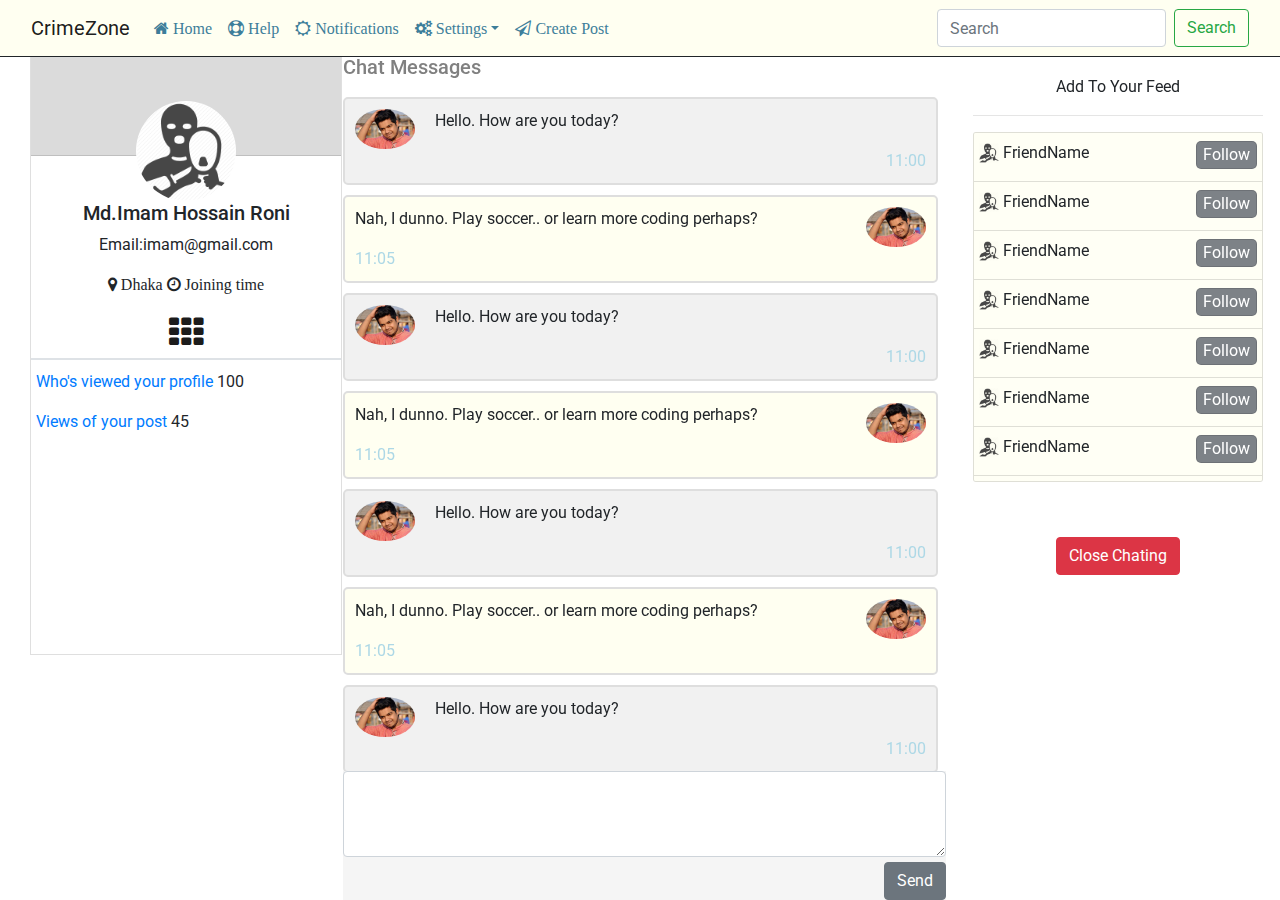
==== chating.html @ 1a890f0b "commit for chating UI" ====
<!DOCTYPE html>
<!--creator Md.Imam Hossain Roni-->
<html>
<head>
  <title>CrimeZone</title>
  <meta charset="UTF-8">
  <meta name="viewport" content="width=device-width, initial-scale=1.0">
  <link href="https://fonts.googleapis.com/css?family=Montserrat:100,100i,200,200i,300,300i,400,400i,500,500i,600,600i,700,700i,800,800i,900,900i|Roboto:100,100i,300,300i,400,400i,500,500i,700,700i,900,900i" rel="stylesheet">
  <link rel="shortcut icon" type="image/png" href="image/fav.png"/>
  <link rel="stylesheet" href="css/bootstrap.min.css">
  <link rel="stylesheet" href="css/font-awesome.min.css">
  <link rel="stylesheet" href="css/style.css">
</head>
<body>
  <header class="headersection " id="fixed_nav">
    <div class="container-fluid navcontainer">
      <nav class=" navbar navbar-expand-lg   navbar-light  navcontainer2 ">
        <a class="navbar-brand" href="#">CrimeZone</a>
        <button class="navbar-toggler" type="button" data-toggle="collapse" data-target="#navbarSupportedContent" aria-controls="navbarSupportedContent" aria-expanded="false" aria-label="Toggle navigation">
          <span class="navbar-toggler-icon"></span>
        </button>
        <div class="collapse navbar-collapse" id="navbarSupportedContent">
          <ul class="navbar-nav mr-auto">
            <li class="nav-item active">
              <a class="fa fa-home nav-link" href="index.html"> Home <span class="sr-only">(current)</span></a>
            </li>
            <li class="nav-item">
              <a class="nav-link fa fa-support  
              " href="#">  Help</a>
            </li>
            <li class="nav-item">
              <a class="nav-link fa fa-sun-o  
              " href="#"> Notifications</a>
            </li>
            <li class="nav-item dropdown">
              <a class="nav-link dropdown-toggle fa fa-cogs" href="#" id="navbarDropdown" role="button" data-toggle="dropdown" aria-haspopup="true" aria-expanded="false">
              Settings</a>
              <div class="dropdown-menu" aria-labelledby="navbarDropdown">
                <a class="dropdown-item" href="#">Security</a>
                <div class="dropdown-divider"></div>
                <a class="dropdown-item" href="#">Delete Account</a>
                <div class="dropdown-divider"></div>
                <a class="dropdown-item" href="#">Log Out</a>
              </div>
            </li>
            <li class="nav-item">
              <a class="nav-link fa fa-send-o
              " href="#"data-toggle="modal" data-target="#createpost" > Create Post</a>
            </li>
          </ul>
          <form class="form-inline my-2 my-lg-0">
            <input class="form-control mr-sm-2" type="search" placeholder="Search" aria-label="Search">
            <button class="btn btn-outline-success my-2 my-sm-0" type="submit">Search</button>
          </form>
        </div>
      </nav>
    </div>

  </header>
  <!-- modal for creating post -->
  <div class="modal animate" id="createpost" tabindex="-1" role="dialog" aria-labelledby="exampleModalLabel" aria-hidden="true">
    <div class="modal-dialog" role="document">
      <div class="modal-content">
        <div class="modal-header">
          <h5 class="modal-title" id="exampleModalLabel">Write about crime</h5>
        </div>
        <div class="modal-body">
         <form>
          <div class="form-group">
           <textarea class="form-control" aria-label="With textarea"></textarea>
           <div><hr></div>
           <div class="fileload fright">
            <a class="fa fa-file-photo-o" href=""></a>
            <a class="fa fa-film" href=""></a>
            <a class="fa fa-camera" href=""></a>
          </div>
        </div>
      </form>
    </div>
    <div class="modal-footer">
      <button type="button" class="btn btn-danger" data-dismiss="modal">Cancel</button>
      <button type="button" class="btn btn-primary">Post</button>
    </div>
  </div>
</div>
</div>

<!-- modal for creating post end -->
<div class=" maincontainer container-fluid">
  <div class="col-md-3 left_sidebar">
    <div class="total-pp">
      <div class="user-profile-background">
        <div class="user-profile-pp">
          <img src="image/fav.png">
        </div>
        <div class="user-pp">
          <h5 class="name">Md.Imam Hossain Roni</h5>
          <p class="email">Email:imam@gmail.com</p>
          <p class="fa fa-map-marker loc"> Dhaka</p>
          <p class="fa fa-clock-o datetime" > Joining time</p>
        </div>
        <div class="option">
          <p>  <a  class="fa fa-th menu" href="user.html"></a></p>
        </div>
        <div class="border"></div>
        <div class="other">
          <p><a href="">Who's viewed your profile</a> 100</p>
          <p><a href="">Views of your post</a> 45</p>
        </div>
      </div>
    </div>
  </div>

  <!-- middle content -->
  <div class="col-md-6 main_content">
    <div class="chat-title">
      <h5>Chat Messages</h5>
    </div>
    <div class="conversation">
      <div class="receivercontainer ">
        <img src="image/profile_image.jpg" alt="Avatar" style="width:100%;">
        <p>Hello. How are you today?</p>
        <span class="time-right">11:00</span>
      </div>

      <div class="sendercontainer">
        <img src="image/profile_image.jpg" alt="Avatar" style="width:100%;">
        <p>Nah, I dunno. Play soccer.. or learn more coding perhaps?</p>
        <span class="time-left">11:05</span>
      </div>
      <div class="receivercontainer ">
        <img src="image/profile_image.jpg" alt="Avatar" style="width:100%;">
        <p>Hello. How are you today?</p>
        <span class="time-right">11:00</span>
      </div>

      <div class="sendercontainer">
        <img src="image/profile_image.jpg" alt="Avatar" style="width:100%;">
        <p>Nah, I dunno. Play soccer.. or learn more coding perhaps?</p>
        <span class="time-left">11:05</span>
      </div>
      <div class="receivercontainer ">
        <img src="image/profile_image.jpg" alt="Avatar" style="width:100%;">
        <p>Hello. How are you today?</p>
        <span class="time-right">11:00</span>
      </div>

      <div class="sendercontainer">
        <img src="image/profile_image.jpg" alt="Avatar" style="width:100%;">
        <p>Nah, I dunno. Play soccer.. or learn more coding perhaps?</p>
        <span class="time-left">11:05</span>
      </div>
      <div class="receivercontainer ">
        <img src="image/profile_image.jpg" alt="Avatar" style="width:100%;">
        <p>Hello. How are you today?</p>
        <span class="time-right">11:00</span>
      </div>

      <div class="sendercontainer">
        <img src="image/profile_image.jpg" alt="Avatar" style="width:100%;">
        <p>Nah, I dunno. Play soccer.. or learn more coding perhaps?</p>
        <span class="time-left">11:05</span>
      </div>
    </div>
    <div class="sendingbox">
      <form>
        <textarea class="form-control" id="exampleFormControlTextarea1" rows="3"></textarea>
        <button class="btn btn-secondary">Send</button> 
      </form>
    </div>
  </div>
  <!-- middle content End -->
  <div class="col-md-3 right_sidebar ">
    <div class="total-rr ">
      <div class="first-rr">
        <p class="feed">Add To Your Feed</p>
        <hr>
        <div class="follower-show-border">
          <div class="follower-show">
            <div class="follower-pp"><img src="image/fav.png" alt=""></div>
            <div class="follower-txt">
              <p class="follower-name">FriendName<button class="fright follow-button">Follow</button></p>
            </div>
          </div>

          <div class="follower-show">
            <div class="follower-pp"><img src="image/fav.png" alt=""></div>
            <div class="follower-txt">
              <p class="follower-name">FriendName<button class="fright follow-button">Follow</button></p>
            </div>
          </div>
          <div class="follower-show">
            <div class="follower-pp"><img src="image/fav.png" alt=""></div>
            <div class="follower-txt">
              <p class="follower-name">FriendName<button class="fright follow-button">Follow</button></p>
            </div>
          </div>
          <div class="follower-show">
            <div class="follower-pp"><img src="image/fav.png" alt=""></div>
            <div class="follower-txt">
              <p class="follower-name">FriendName<button class="fright follow-button">Follow</button></p>
            </div>
          </div>
          <div class="follower-show">
            <div class="follower-pp"><img src="image/fav.png" alt=""></div>
            <div class="follower-txt">
              <p class="follower-name">FriendName<button class="fright follow-button">Follow</button></p>
            </div>
          </div>
          <div class="follower-show">
            <div class="follower-pp"><img src="image/fav.png" alt=""></div>
            <div class="follower-txt">
              <p class="follower-name">FriendName<button class="fright follow-button">Follow</button></p>
            </div>
          </div>
          <div class="follower-show">
            <div class="follower-pp"><img src="image/fav.png" alt=""></div>
            <div class="follower-txt">
              <p class="follower-name">FriendName<button class="fright follow-button">Follow</button></p>
            </div>
          </div>
          <div class="follower-show">
            <div class="follower-pp"><img src="image/fav.png" alt=""></div>
            <div class="follower-txt">
              <p class="follower-name">FriendName<button class="fright follow-button">Follow</button></p>
            </div>
          </div>
          <div class="follower-show">
            <div class="follower-pp"><img src="image/fav.png" alt=""></div>
            <div class="follower-txt">
              <p class="follower-name">FriendName<button class="fright follow-button">Follow</button></p>
            </div>
          </div>
        </div>
      </div>

      <div class="chat">
        <center>
          <a href="index.html"><button class=" chatbutton btn btn-danger">Close Chating</button></a> 
        </center>
      </div>
    </div>

  </div>
</div>



<!-- static file -->
<script src="js/jquery.js"></script>
<script src="js/fontawesome.min.js"></script>
<script src="js/bootstrap.min.js"></script>
<script type="text/javascript" src="js/vue.js"></script>
<script type="text/javascript" src="js/app.js"></script>
<!-- static file end -->
</body>
</html>
---- css/style.css ----
*{
  margin: 0;
  padding: 0;
  outline: 0;
}
ul,ol{
  list-style-type: none;
}
a{
  text-decoration: none; 
}
button{
  background: inherit;
  border: 0;
}
/*css for navbar*/
#fixed_nav{
  position:fixed;
  top:0;
  width:100%;
  z-index: 1;

}
.navcontainer{
 border-bottom: 1px solid ;
}
.navcontainer,.navcontainer2{
  background-color: #FFFFF1 ;

}
.navbar-light .navbar-nav .show > .nav-link, .navbar-light .navbar-nav .active > .nav-link, .navbar-light .navbar-nav .nav-link.show, .navbar-light .navbar-nav .nav-link {
  color: #3d7e9a;
}
/*css for navbar end*/

/*createpost*/
.fileload a{
  margin-right:15px;

}
/*main container*/
.maincontainer{
  background:#FEF5FF;
  padding-top:55px;
}

.col-md-3.right_sidebar,
.col-md-6.main_content,
.col-md-3.left_sidebar{
  float: left;
}
.col-2.profile_picture{
  float: left;
  /*background: #000;*/
}
.col-2.profile_picture img{
 width: 100%;
 height: 80px;
 border-radius: 50%;

}
.col-10.friend_name{
  float: left;
  overflow: hidden;
  display: inline-block;
}
.location{
 padding-top: 5px;
 margin-top: auto;
}
.col-10.friend_name .friend_name_description{
  float: left;
}
.col-10.friend_name .modal_content{
  float: right;
}
.modal-header{
  border: 0px;
}
.settingslogo:hover{
  opacity: .6;
}
.modal-footer{
  border: 0px;
}
.card-body.main_content img{
  width: 100%;
  height: 100%;
}
.main_content {
  text-align: justify;
}
.col-2.share,
.col-6.comment,
.col-4.like{
  float: left;

}

.likebutton:hover{
 text-decoration: none;
 cursor: pointer;
 opacity: .7;
 color: black;
}

.commentbutton:hover{
  text-decoration: none;
  cursor: pointer;
  opacity: .7;
  color: black;
}

.sharebutton:hover{
 text-decoration: none;
 cursor: pointer;
 opacity: .7;
 color: black;
}

.write-comment{
  display: -ms-flexbox; /* IE10 */
  display: flex;
  width: 100%;
  margin-bottom: 15px;
}
.icon{
  padding: 10px;
  background: #474747;
  color: white;
  min-width: 50px;
  text-align: center;
}

.commentbox{
  width: 100%;
  padding: 10px;
  outline: none;
}
.comment-show{
  display: -ms-flexbox; /* IE10 */
  display: flex;
  width: 100%;
  /*background:#FFFFFF;*/
  border: 1px solid rgba(0,0,0,.125);
  border-radius: 2px;
  margin-bottom: 2px;
}
.comment-pp img{
 display: block;
 width: 25px;
 height: 25px;
 padding-top:5px; 
 padding-left: 5px;
}
.comment-txt{
  width: 100%;
  padding-left: 5px;
  outline: none;
}
.comment-user-name{}

.comment-extra{
  margin: 0;
  padding: 0;
}
.reply-show{
  display: -ms-flexbox; /* IE10 */
  display: flex;
  width: 100%;
  background:#FFFFFF;
  border: 1px solid rgba(0,0,0,.125);
  border-radius: 2px;
  margin-bottom: 2px;
  margin-left: 30px;
  width: 95%;
}
.reply-pp img{
 display: block;
 width: 25px;
 height: 25px;
 padding-top:5px; 
 padding-left: 5px;
}
.reply-txt{
  width: 100%;
  padding-left: 5px;
  outline: none;
}
.reply-user-name{}

.space{
 padding-top: 20px;
 padding-bottom: 10px;
}
/*main container end*/

/*user profile*/
.total-pp{
 background-color: white;
 height: 600px;
 width: 100%;
 border: 1px solid rgba(0,0,0,.125);
 position: fixed;
 width: 312px;

}
.user-profile-background{
  background-color: #DBDBDB;
  height: 100px;
  width: 100%;
  border-bottom: 1px solid rgba(0,0,0,.125);
}
.user-profile-pp img{
  background-color: white;
  height: 100px;
  width: 100px;
  margin-left: 34%;
  margin-top: 45px;
  border-radius: 50%;
}
.user-pp{
  text-align: center;
}
.option{
 height: 50px;
}
.option p{
  text-align: center;
  font-size: 35px;
}
.option a{
 color: #1C1C1C;
 text-decoration: none;
}
.option a:hover{
  opacity: .7;
  cursor: pointer;
}
.border{
  /*clear: both;*/
}
.other{
  margin-top: 10px;
  margin-left: 5px;
}
.fleft{
  float: left;
}
.fright{
  float: right;
  margin-right: 5px;
}

/*right_sidebar*/

.right_sidebar{

  margin: 15px auto; 
  position: relative; 
}
.total-rr{
  width: 300px; 
  position: fixed; 
  margin-left: 0;
}
.first-rr{
  padding:5px;
}
.chatbutton{
 margin-top: 50px;
}
/*chatting*/
.conversation{
  overflow-x: auto;
}
.receivercontainer::after {
    content: "";
    clear: both;
    display: table;
}
.receivercontainer{
    border: 2px solid #dedede;
    background-color: #f1f1f1;
    border-radius: 5px;
    padding: 10px;
    margin: 10px 0;
}
.receivercontainer img{
   float: left;
    max-width: 60px;
    width: 100%;
    margin-right: 20px;
    border-radius: 50%;
}
.time-right{
  float: right;
  color:#ADD8E6;
}
.time-left{
  float: left;
  color:#ADD8E6;
}
.sendercontainer::after {
    content: "";
    clear: both;
    display: table;
} 
.sendercontainer {
    border: 2px solid #dedede;
    background-color: #FFFFF1;
    border-radius: 5px;
    padding: 10px;
    margin: 10px 0;
}
.sendercontainer  img{
   float: right;
    max-width: 60px;
    width: 100%;
    margin-right: 20px;
    border-radius: 50%;
    margin-right: 0px;i
}
.sendingbox{
    position: fixed;
    bottom: 0;
    width: 603px;
    z-index: 999;
    background: whitesmoke;
}
 
.sendingbox button{
  margin-top: 5px;
  float: right;
 
}
.chat-title{
  color: gray;
}
.chat{
  margin-bottom: 5px;
}
/*chatting end*/
.feed{
  text-align: center;
}
.space2{
  padding: 5px;
}
.follower-show-border{
  height: 350px;
  width: 100%;
  background:#FFFFF5;
  border: 1px solid rgba(0,0,0,.125);
  border-radius: 3px;
  overflow-x: auto;
}

.follower-show{
  display: -ms-flexbox; /* IE10 */
  display: flex;
  margin-top: 5px;
  border-bottom: 1px solid rgba(0,0,0,.125);

}
.follower-pp img{
 display: block;
 width: 25px;
 height: 25px;
 padding-top:5px; 
 padding-left: 5px;
}
.follower-txt{
  width: 100%;

  outline: none;
}
.follower-name{
  padding-left: 4px;
  margin-top: 3px;
}
.follow-button{
  padding: 1px 6px;
  background-color:#7D8287;
  border: 1px solid rgba(0,0,0,.125);
  border-radius: 5px;
  color:#FFFFFF;
}
.follow-button:hover{
  opacity: .5;
  color: #333;
  cursor: pointer;
}

/*user profile page*/
/*Userprofile*/
.userprofile{
  margin-top: 5px;
}
.userprofiletitle{
  text-align: center;
}
.follow-location{
  padding: 1px 6px;
  border: 1px solid rgba(0,0,0,.125);
  border-radius: 5px;

}
.follow-location a{
  text-decoration: none;
}
.follow-location:hover{
  opacity: .8;
  cursor: pointer;
}

/*media query*/

@media (max-width: 700px){

}
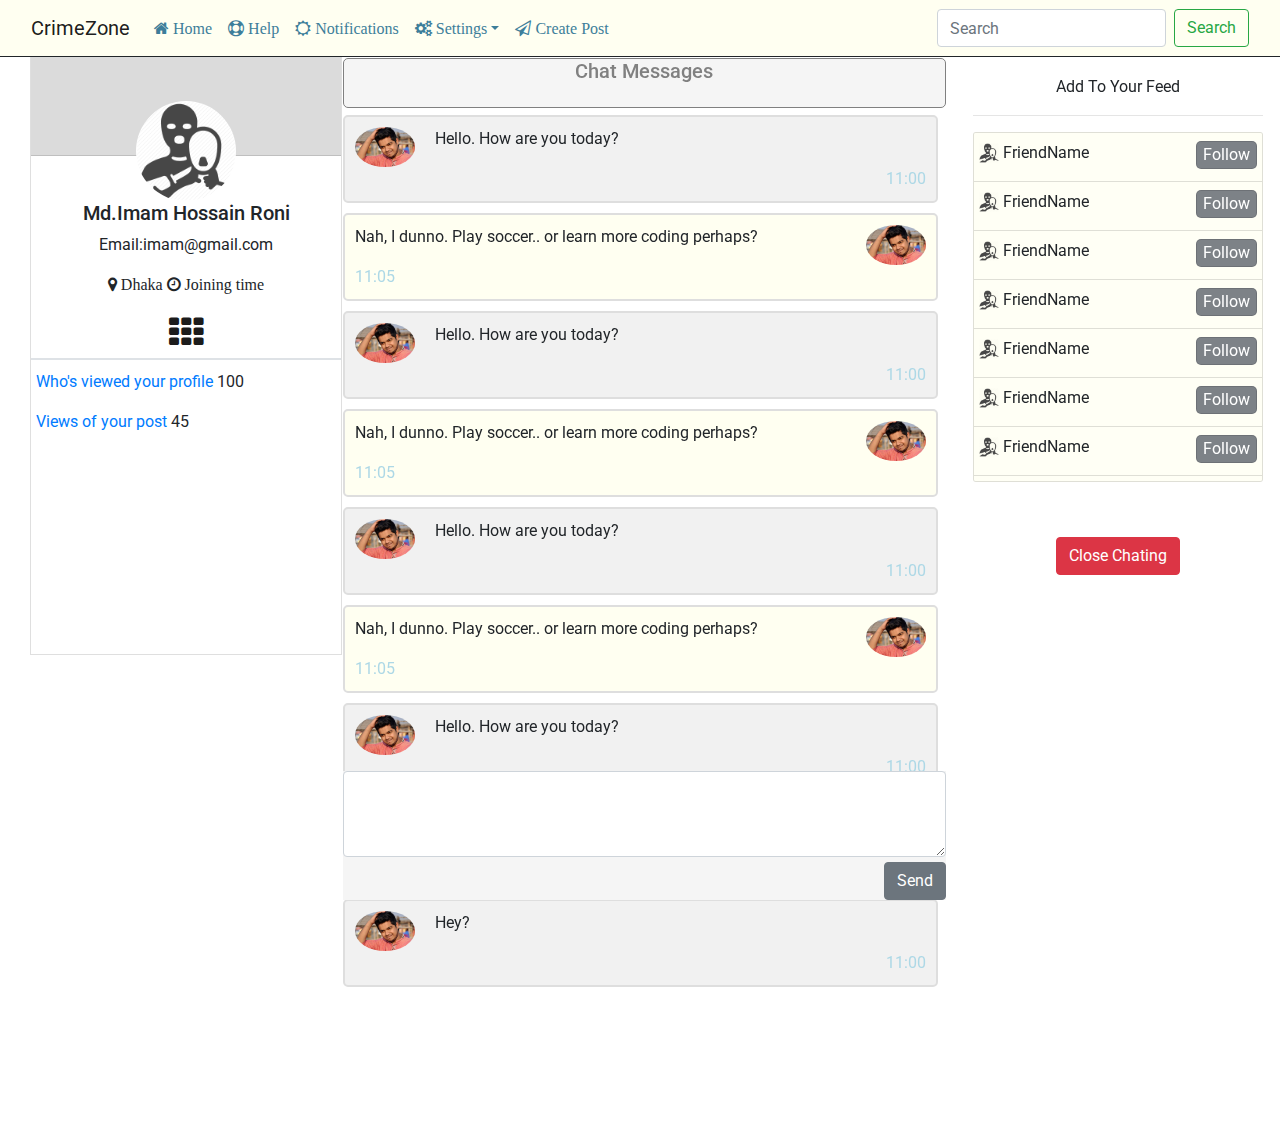
==== commit 6ee2efe1: "commit for fix the chat UI issue" ====
--- a/chating.html
+++ b/chating.html
@@ -161,6 +161,11 @@
         <p>Nah, I dunno. Play soccer.. or learn more coding perhaps?</p>
         <span class="time-left">11:05</span>
       </div>
+        <div class="receivercontainer ">
+        <img src="image/profile_image.jpg" alt="Avatar" style="width:100%;">
+        <p>Hey?</p>
+        <span class="time-right">11:00</span>
+      </div>
     </div>
     <div class="sendingbox">
       <form>
--- a/css/style.css
+++ b/css/style.css
@@ -146,6 +146,11 @@
   border: 1px solid rgba(0,0,0,.125);
   border-radius: 2px;
   margin-bottom: 2px;
+}
+
+.comment-reply p{
+  margin: 0;
+  padding: 0;
 }
 .comment-pp img{
  display: block;
@@ -273,26 +278,28 @@
 }
 /*chatting*/
 .conversation{
+  margin-bottom: 140px;
+    margin-top: 50px;
   overflow-x: auto;
 }
 .receivercontainer::after {
-    content: "";
-    clear: both;
-    display: table;
+  content: "";
+  clear: both;
+  display: table;
 }
 .receivercontainer{
-    border: 2px solid #dedede;
-    background-color: #f1f1f1;
-    border-radius: 5px;
-    padding: 10px;
-    margin: 10px 0;
+  border: 2px solid #dedede;
+  background-color: #f1f1f1;
+  border-radius: 5px;
+  padding: 10px;
+  margin: 10px 0;
 }
 .receivercontainer img{
-   float: left;
-    max-width: 60px;
-    width: 100%;
-    margin-right: 20px;
-    border-radius: 50%;
+ float: left;
+ max-width: 60px;
+ width: 100%;
+ margin-right: 20px;
+ border-radius: 50%;
 }
 .time-right{
   float: right;
@@ -303,40 +310,51 @@
   color:#ADD8E6;
 }
 .sendercontainer::after {
-    content: "";
-    clear: both;
-    display: table;
+  content: "";
+  clear: both;
+  display: table;
 } 
 .sendercontainer {
-    border: 2px solid #dedede;
-    background-color: #FFFFF1;
-    border-radius: 5px;
-    padding: 10px;
-    margin: 10px 0;
+  border: 2px solid #dedede;
+  background-color: #FFFFF1;
+  border-radius: 5px;
+  padding: 10px;
+  margin: 10px 0;
 }
 .sendercontainer  img{
-   float: right;
-    max-width: 60px;
-    width: 100%;
-    margin-right: 20px;
-    border-radius: 50%;
-    margin-right: 0px;i
+ float: right;
+ max-width: 60px;
+ width: 100%;
+ margin-right: 20px;
+ border-radius: 50%;
+ margin-right: 0px;i
 }
 .sendingbox{
-    position: fixed;
-    bottom: 0;
-    width: 603px;
-    z-index: 999;
-    background: whitesmoke;
-}
- 
+  position: fixed;
+  bottom: 0;
+  width: 603px;
+  z-index: 999;
+  background: whitesmoke;
+}
+
 .sendingbox button{
   margin-top: 5px;
   float: right;
- 
+
 }
 .chat-title{
+  width: 603px;
+  height: 50px;
   color: gray;
+  background: whitesmoke;
+  /*background-color: #EBF2FF;*/
+  text-align: center;
+  position: fixed;
+  z-index: 999;
+  top:1;
+  border: 1px solid;
+  border-radius: 5px;
+  margin-top: 3px;
 }
 .chat{
   margin-bottom: 5px;
